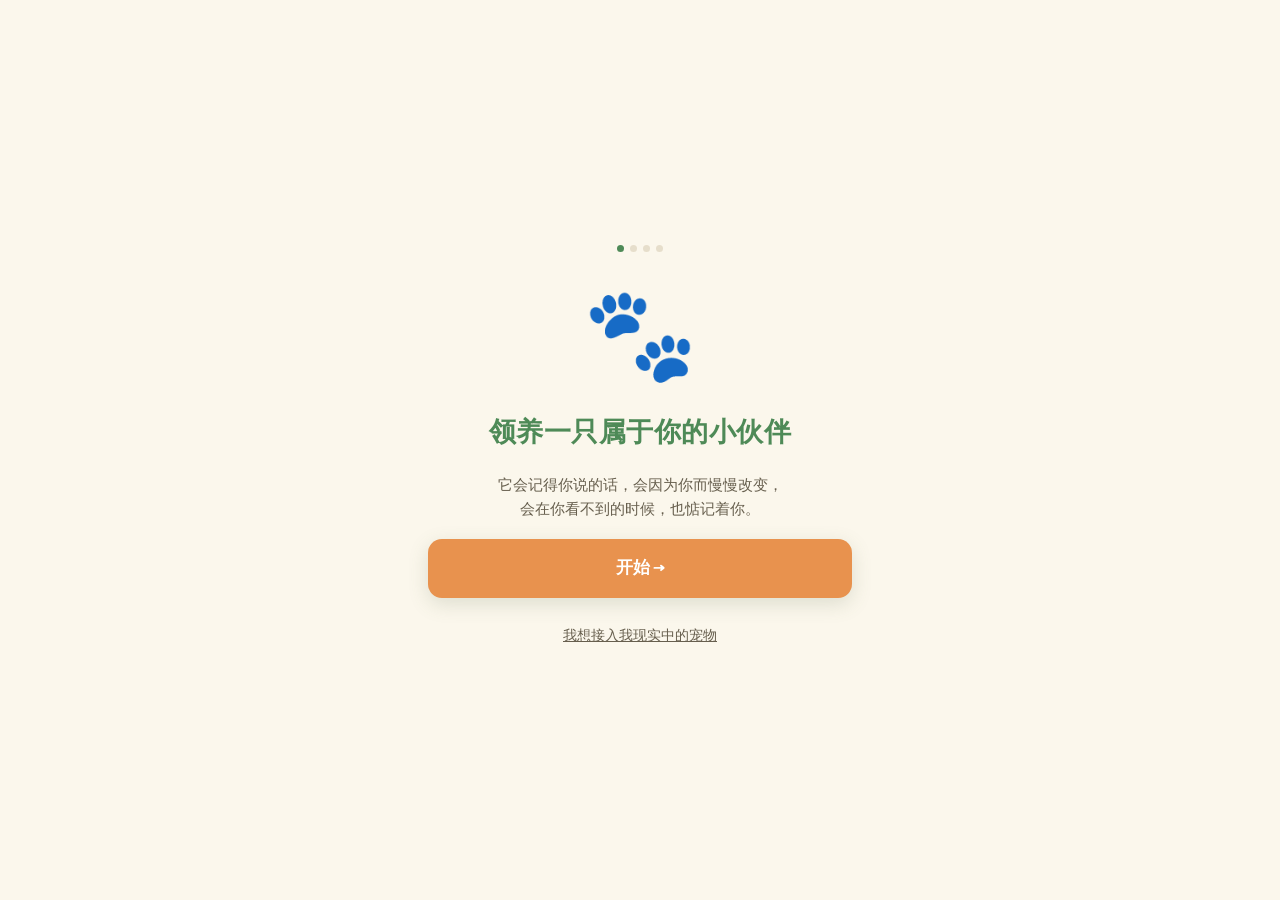
==== index.html @ 324a092a "Deploy 豆豆 PetPal PWA" ====
<!DOCTYPE html>
<html lang="zh-CN">
<head>
  <meta charset="UTF-8" />
  <meta name="viewport" content="width=device-width, initial-scale=1.0, maximum-scale=1.0, user-scalable=no, viewport-fit=cover" />
  <meta name="theme-color" content="#f5b7c4" />
  <meta name="apple-mobile-web-app-capable" content="yes" />
  <meta name="apple-mobile-web-app-status-bar-style" content="default" />
  <meta name="apple-mobile-web-app-title" content="豆豆" />
  <link rel="manifest" href="manifest.webmanifest" />
  <link rel="preconnect" href="https://fonts.googleapis.com" />
  <link rel="preconnect" href="https://fonts.gstatic.com" crossorigin />
  <link href="https://fonts.googleapis.com/css2?family=Baloo+2:wght@500;600;700&family=Hanken+Grotesk:wght@400;500;600&display=swap" rel="stylesheet" />
  <link rel="stylesheet" href="styles.css" />
  <title>豆豆 · 你的小伙伴</title>
</head>
<body>
  <div id="app">
    <!-- screens are injected by ui.js -->
    <div id="screen-root"></div>
    <!-- proactive message toast -->
    <div id="toast-layer"></div>
  </div>

  <!-- load order matters: store -> systems -> conversation/proactive/events -> ui -> app -->
  <script src="js/store.js"></script>
  <script src="js/memory.js"></script>
  <script src="js/persona.js"></script>
  <script src="js/avatar.js"></script>
  <script src="js/parallax.js"></script>
  <script src="js/weather.js"></script>
  <script src="js/emotion.js"></script>
  <script src="js/speech.js"></script>
  <script src="js/dreams.js"></script>
  <script src="js/conversation.js"></script>
  <script src="js/events.js"></script>
  <script src="js/proactive.js"></script>
  <script src="js/ui.js"></script>
  <script src="js/app.js"></script>
</body>
</html>
---- styles.css ----
/* ============================================================
   豆豆 PetPal — styles
   Design language: ghibli-design (generated via hue skill).
   Tokens below derive from design-model.yaml — keep in sync.
   ============================================================ */
:root {
  /* canvas / surfaces (warm paper-green neutrals) */
  --bg: #FBF7EC;
  --bg-soft: #F3EEDE;
  --card: #FFFDF7;
  --ink: #3F4A36;        /* deep moss ink (text1) */
  --ink-soft: #675f4e;   /* text2 */
  --ink-faint: #8A8470;  /* text3 */
  /* accents */
  --pink: #97C98A;             /* legacy alias -> meadow light */
  --pink-deep: #4E8A57;        /* legacy alias -> meadow deep (interactive) */
  --ghibli-green: #6FAE74;     /* primary accent */
  --ghibli-green-deep: #4E8A57;
  --ghibli-sky: #5AABE2;
  --point: #E8924E;            /* sunset-orange point accent */
  --ghibli-cream: #FDF0E2;
  --accent: #E8924E;
  /* bubbles */
  --bubble-pet: #F3EEDE;
  --bubble-user: #DCEDD3;
  --line: #E6DECB;
  --ok: #5FA56A;
  --shadow: 0 6px 20px rgba(90, 110, 80, 0.18);
  /* radii (round, storybook) */
  --r-control: 14px;
  --r-component: 18px;
  --r-bubble: 20px;
  --radius: 18px;
  --safe-top: env(safe-area-inset-top, 0px);
  --safe-bottom: env(safe-area-inset-bottom, 0px);
  /* fonts */
  --font-display: "Baloo 2", "PingFang SC", "Hiragino Sans GB", sans-serif;
  --font-body: "Hanken Grotesk", -apple-system, BlinkMacSystemFont, "PingFang SC", "Hiragino Sans GB", "Microsoft YaHei", sans-serif;
}

* { box-sizing: border-box; -webkit-tap-highlight-color: transparent; }
html, body {
  margin: 0; padding: 0; height: 100%;
  font-family: var(--font-body);
  background: var(--bg); color: var(--ink);
  overscroll-behavior: none;
}
#app { height: 100dvh; display: flex; flex-direction: column; max-width: 480px; margin: 0 auto; position: relative; overflow: hidden; }
#screen-root { flex: 1; display: flex; flex-direction: column; min-height: 0; }
button { font-family: inherit; cursor: pointer; border: none; }
input, textarea { font-family: inherit; }

/* ---------- generic screen ---------- */
.screen { flex: 1; display: flex; flex-direction: column; min-height: 0; padding-top: var(--safe-top); }
.fade-in { animation: fadeIn .35s ease; }
@keyframes fadeIn { from { opacity: 0; transform: translateY(8px);} to {opacity:1; transform:none;} }

/* ---------- onboarding ---------- */
.ob { flex:1; display:flex; flex-direction:column; justify-content:center; padding: 28px; text-align:center; gap: 18px; }
.ob h1 { font-family: var(--font-display); font-size: 27px; margin: 0; letter-spacing: 0.5px; color: var(--ghibli-green-deep); }
.ob p.sub { color: var(--ink-soft); margin: 0; line-height: 1.6; font-size: 15px; }
.ob .big-pet { font-size: 92px; animation: breathe 3.5s ease-in-out infinite; }
@keyframes breathe { 0%,100%{transform:scale(1);} 50%{transform:scale(1.06);} }
.ob .choices { display:flex; flex-direction: column; gap: 12px; margin-top: 6px; }
.ob .choice {
  background: var(--card); border: 2px solid var(--line); border-radius: var(--radius);
  padding: 16px; font-size: 16px; color: var(--ink); transition: .15s; text-align:left;
  display:flex; align-items:center; gap: 12px;
}
.ob .choice .emoji { font-size: 28px; }
.ob .choice.selected { border-color: var(--pink-deep); background: var(--bubble-user); }
.ob .species-row { display:flex; gap:12px; justify-content:center; }
.ob .species { font-size:48px; padding:10px 16px; border-radius:18px; border:2px solid var(--line); background:var(--card); transition:.15s; line-height:0;}
.ob .species .petsvg { width:64px; height:64px; }
.ob .species.selected { border-color: var(--pink-deep); background: var(--bubble-user); transform: scale(1.05); }
.ob input[type=text] {
  width:100%; padding:15px 16px; border-radius:16px; border:2px solid var(--line);
  font-size:17px; text-align:center; outline:none; background:var(--card); color:var(--ink);
}
.ob input[type=text]:focus { border-color: var(--pink-deep); }
.btn-primary {
  background: var(--point); color:#fff; padding:16px; border-radius:var(--r-control); font-size:17px;
  font-family: var(--font-display); font-weight:600; box-shadow: var(--shadow); transition:.15s;
}
.btn-primary:active { transform: scale(.97); }
.btn-primary:disabled { opacity:.45; box-shadow:none; }
.btn-ghost { background:transparent; color:var(--ink-soft); padding:10px; font-size:14px; text-decoration:underline; }
.ob-step-dots { display:flex; gap:6px; justify-content:center; margin-bottom:4px;}
.ob-step-dots span { width:7px; height:7px; border-radius:50%; background:var(--line);}
.ob-step-dots span.on { background: var(--pink-deep); }
.upload-label {
  display:inline-flex; align-items:center; gap:8px; padding:12px 18px; border-radius:14px;
  background:var(--bg-soft); border:1px dashed var(--pink-deep); color:var(--pink-deep); font-size:14px;
}
.upload-preview { width:96px;height:96px;border-radius:50%;object-fit:cover;margin:0 auto;border:3px solid var(--pink);}

/* ---------- home : full-screen environment (Talking-Tom style) ---------- */
.home.full { flex:1; position:relative; min-height:0; overflow:hidden; background:var(--ghibli-sky); }

/* the scene fills the whole screen */
.scene-wrap { position:absolute; inset:0; }
.scene-bg { position:absolute; inset:0; width:100%; height:100%; }
.scene-pet { position:absolute; left:50%; bottom:21%; transform:translate(calc(-50% + var(--plx-x,0px)), var(--plx-y,0px)); width:230px; height:230px; cursor:pointer; z-index:2; }
.scene-pet .petsvg { width:220px; height:220px; filter:drop-shadow(0 8px 10px rgba(60,70,50,.18)); }
.scene-fx { position:absolute; inset:0; pointer-events:none; z-index:3; }
.scene-fx .fx-svg { position:absolute; left:50%; bottom:24%; transform:translateX(-50%); width:220px; height:220px; }

/* the chick wanders the meadow (req #3) — kept in the mid band, clear of the
   bottom action buttons, and above them in z-order so taps always land */
.scene-chick { position:absolute; bottom:34%; left:20%; width:60px; height:60px; cursor:pointer; z-index:7;
  transform: translate(var(--plx-x,0px), var(--plx-y,0px));
  animation: chickWander 12s ease-in-out infinite; }
@keyframes chickWander {
  0%   { left:16%; bottom:33%; }
  20%  { left:60%; bottom:30%; }
  40%  { left:72%; bottom:36%; }
  55%  { left:50%; bottom:31%; }
  75%  { left:24%; bottom:37%; }
  100% { left:16%; bottom:33%; }
}
.chick-svg { width:100%; height:100%; filter:drop-shadow(0 4px 4px rgba(60,70,50,.2)); }
.chick-hop { animation: chickBob 0.9s ease-in-out infinite; transform-origin:center bottom; }
@keyframes chickBob { 0%,100%{transform:translateY(0) rotate(-2deg);} 50%{transform:translateY(-5px) rotate(2deg);} }
.scene-chick.tapped .chick-hop { animation: chickJump .4s ease; }
@keyframes chickJump { 0%{transform:translateY(0) scale(1);} 40%{transform:translateY(-22px) scale(1.12);} 100%{transform:translateY(0) scale(1);} }
.chick-float { position:absolute; left:50%; top:-6px; transform:translateX(-50%); font-size:20px; color:#e89a3c;
  font-weight:700; pointer-events:none; animation: floatUp .9s ease-out forwards; text-shadow:0 1px 2px #fff; }

/* floating top bar */
.float-top { position:absolute; top:calc(10px + var(--safe-top)); left:14px; right:64px; z-index:5; }
.float-top .ft-name { font-family: var(--font-display); font-weight: 700; font-size: 21px; color: #3f4a36; text-shadow: 0 1px 4px rgba(255,255,255,.8); }
.float-top .ft-tags { display:flex; gap:6px; margin-top:5px; flex-wrap:wrap; }
.float-top .mood-tag { font-size:12px; color:#5a5340; background:rgba(255,253,247,.85); padding:4px 11px; border-radius:18px; box-shadow:var(--shadow); backdrop-filter:blur(4px); }
.float-top .mood-tag.light { background:rgba(255,253,247,.6); }
.dev-btn.float { position:absolute; top:calc(10px + var(--safe-top)); right:10px; z-index:6; background:rgba(80,90,70,.35); color:#fff; font-size:10px; padding:5px 9px; border-radius:12px; }

/* chick energy meter (req #3) */
.chick-meter { position:absolute; top:calc(64px + var(--safe-top)); right:12px; z-index:5; display:flex; align-items:center; gap:6px;
  background:rgba(255,253,247,.82); padding:6px 10px; border-radius:18px; box-shadow:var(--shadow); backdrop-filter:blur(4px); }
.chick-meter .cm-ico { font-size:18px; }
.chick-meter .cm-bar { width:60px; height:8px; background:#e6e0cd; border-radius:5px; overflow:hidden; }
.chick-meter .cm-fill { height:100%; background:linear-gradient(90deg,#ffe08a,#f5b342); border-radius:5px; transition:width .25s; }
.chick-meter .cm-hint { font-size:10px; color:var(--ink-soft); max-width:74px; }

/* floating speech bubble over the pet */
.float-says { position:absolute; left:50%; bottom:calc(21% + 232px); transform:translateX(-50%); z-index:4;
  background:rgba(255,253,247,.95); border-radius:18px; padding:11px 16px; max-width:80%; text-align:center;
  font-size:15px; line-height:1.5; box-shadow:var(--shadow); }
.float-says::after { content:''; position:absolute; bottom:-9px; left:50%; transform:translateX(-50%);
  border:9px solid transparent; border-top-color:rgba(255,253,247,.95); border-bottom:0; }

.change-banner.float { position:absolute; left:50%; top:calc(58px + var(--safe-top)); transform:translateX(-50%); z-index:5;
  background:linear-gradient(90deg,#fff3d6,#e9f5dd); border:1px solid var(--accent); color:#7a6a3a; font-size:13px;
  padding:8px 14px; border-radius:14px; box-shadow:var(--shadow); max-width:84%; text-align:center; }

/* floating action buttons */
.float-actions { position:absolute; left:0; right:0; bottom:calc(56px + var(--safe-bottom)); z-index:5;
  display:flex; gap:10px; padding:0 14px; justify-content:center; }
.action-btn {
  flex:1; max-width:84px; background:rgba(255,253,247,.92); border-radius:18px; padding:9px 6px; display:flex; flex-direction:column;
  align-items:center; gap:2px; box-shadow:var(--shadow); transition:.12s; font-size:12px; color:var(--ink-soft); position:relative; backdrop-filter:blur(4px);
}
.action-btn .ico { font-size:24px; }
.action-btn:active { transform: scale(.93); background: var(--bubble-user); }
.action-btn.resting { opacity:.72; }
.action-btn .act-left { font-size:10px; color:#5a8a4a; background:#dcecd0; border-radius:8px; padding:0 6px; }
.action-btn .rest-timer { font-size:10px; color:#a06a2a; background:#fce8c8; border-radius:8px; padding:0 6px; font-variant-numeric:tabular-nums; }

/* pet idle/emotion animation on the body container */
.emo-happy .petsvg, .emo-happy .twin-photo { animation: bounce .8s ease-in-out infinite; }
@keyframes bounce { 0%,100%{transform:translateY(0);} 50%{transform:translateY(-10px);} }
.emo-excited .petsvg { animation: wiggle .5s ease-in-out infinite; }
@keyframes wiggle { 0%,100%{transform:rotate(-4deg);} 50%{transform:rotate(4deg);} }
.emo-sad .petsvg, .emo-sad .twin-photo { animation: droop 4s ease-in-out infinite; }
@keyframes droop { 0%,100%{transform:translateY(0);} 50%{transform:translateY(4px) scale(.98);} }
.emo-sleepy .petsvg, .emo-sleepy .twin-photo { animation: sway 4s ease-in-out infinite; opacity:.9;}
@keyframes sway { 0%,100%{transform:rotate(-3deg);} 50%{transform:rotate(3deg);} }
.emo-calm { animation: breathe 4s ease-in-out infinite; }

/* parametric SVG pet (generic) */
.petsvg { display:block; }
.avatar-mini .petsvg { vertical-align:middle; }
.big-pet .petsvg { width:150px; height:150px; }

/* digital-twin photo wrapper */
.twin-wrap { position:relative; display:inline-flex; align-items:center; justify-content:center; }
.twin-wrap .twin-photo { width:170px;height:170px;border-radius:50%;object-fit:cover;
  border:6px solid #fffdf7; box-shadow:0 0 0 6px var(--ring,#f2b6c0), var(--shadow); transition:box-shadow .6s; }
.twin-fx { position:absolute; inset:0; pointer-events:none; }
.twin-fx-emoji { position:absolute; top:-6px; right:8px; font-size:30px; animation: floatUp 2.2s ease-in-out infinite; }

/* pet on panels (req: pet present on all screens) */
.panel-pet { display:flex; flex-direction:column; align-items:center; gap:6px; margin-bottom:6px; }
.panel-pet.big { margin-bottom:2px; }
.panel-pet .petsvg { width:96px; height:96px; }
.panel-pet.big .petsvg { width:120px; height:120px; }
.panel-pet-img { width:90px; height:90px; border-radius:50%; object-fit:cover; border:4px solid #fffdf7; box-shadow:var(--shadow); }
.panel-pet-says { font-size:13px; color:var(--ink-soft); background:var(--card); padding:7px 14px; border-radius:14px; box-shadow:var(--shadow); }

.tabbar { position:absolute; left:0; right:0; bottom:0; display:flex; border-top:1px solid var(--line); background:rgba(255,253,247,.95); padding-bottom: var(--safe-bottom); z-index:6; backdrop-filter:blur(6px); }
.tabbar button { flex:1; background:none; padding:9px 0 7px; font-size:11px; color:var(--ink-soft); display:flex; flex-direction:column; align-items:center; gap:3px;}
.tabbar button .ico { font-size:21px; }
.tabbar button.active { color:var(--ghibli-green); font-weight:600; }

/* floating reaction */
.float-react { position:absolute; left:50%; bottom:30%; font-size:34px; pointer-events:none; z-index:4; animation: floatUp 1s ease-out forwards; }
@keyframes floatUp { from{opacity:1; transform:translate(-50%,0) scale(.6);} to{opacity:0; transform:translate(-50%,-70px) scale(1.3);} }

/* ---------- chat ---------- */
.chat { flex:1; display:flex; flex-direction:column; min-height:0; background:var(--bg); }
.chat-head { padding: 12px 16px; display:flex; align-items:center; gap:10px; border-bottom:1px solid var(--line); background:var(--card);}
.chat-head .back { font-size:22px; background:none; color:var(--ink); padding:0 4px;}
.chat-head .avatar-mini { font-size:26px; }
.chat-head .info { display:flex; flex-direction:column; }
.chat-head .info .nm { font-weight:600; font-size:15px;}
.chat-head .info .st { font-size:12px; color:var(--ink-soft);}
.chat-log { flex:1; overflow-y:auto; padding:16px; display:flex; flex-direction:column; gap:12px; -webkit-overflow-scrolling:touch;}
.msg { max-width:78%; padding:11px 15px; border-radius:18px; font-size:15px; line-height:1.5; word-break:break-word; animation: popIn .25s ease;}
@keyframes popIn { from{opacity:0; transform:scale(.9) translateY(6px);} to{opacity:1; transform:none;} }
.msg.pet { background:var(--bubble-pet); align-self:flex-start; border-bottom-left-radius:5px; }
.msg.user { background:var(--bubble-user); align-self:flex-end; border-bottom-right-radius:5px; }
.msg.sys { align-self:center; background:transparent; color:var(--ink-soft); font-size:12.5px; text-align:center; max-width:90%; padding:4px;}
.msg.dream { background:linear-gradient(135deg,#e8d5f0,#d5e0f0); align-self:flex-start; border-bottom-left-radius:5px; font-style:italic;}
.msg.event { align-self:center; background:var(--card); box-shadow:var(--shadow); max-width:90%; text-align:center; border-radius:16px; padding:14px;}
.msg.event .ev-choices { display:flex; flex-direction:column; gap:8px; margin-top:12px;}
.msg.event .ev-choices button { background:var(--bg-soft); border:1px solid var(--line); border-radius:12px; padding:11px; font-size:14px; color:var(--ink); transition:.12s;}
.msg.event .ev-choices button:active { background:var(--bubble-user);}
.typing { align-self:flex-start; background:var(--bubble-pet); padding:13px 16px; border-radius:18px; border-bottom-left-radius:5px;}
.typing span { display:inline-block; width:7px;height:7px;border-radius:50%;background:var(--pink-deep);margin:0 2px; animation: typd 1.2s infinite;}
.typing span:nth-child(2){animation-delay:.2s;} .typing span:nth-child(3){animation-delay:.4s;}
@keyframes typd { 0%,60%,100%{transform:translateY(0);opacity:.4;} 30%{transform:translateY(-5px);opacity:1;} }
.chat-input { display:flex; gap:8px; padding:10px 12px; padding-bottom: calc(10px + var(--safe-bottom)); border-top:1px solid var(--line); background:var(--card);}
.chat-input input { flex:1; padding:12px 16px; border-radius:22px; border:1.5px solid var(--line); font-size:15px; outline:none; background:var(--bg-soft);}
.chat-input input:focus { border-color:var(--pink-deep);}
.chat-input button { background:var(--pink-deep); color:#fff; width:46px;height:46px;border-radius:50%; font-size:20px; flex:none; transition:.12s;}
.chat-input button:active { transform:scale(.9);}

/* ---------- sleep / dream overlay ---------- */
.sleep-overlay { position:absolute; inset:0; background:linear-gradient(180deg,#2c2540,#3d2f4f); color:#fff;
  display:flex; flex-direction:column; align-items:center; justify-content:center; gap:18px; z-index:50; padding:30px; text-align:center;}
.sleep-overlay .moon { font-size:70px; animation: breathe 4s ease-in-out infinite;}
.sleep-overlay .zzz { font-size:15px; opacity:.8; line-height:1.7;}
.sleep-overlay .stars span { position:absolute; color:#fff; opacity:.6; animation: tw 2s ease-in-out infinite;}
@keyframes tw { 0%,100%{opacity:.2;} 50%{opacity:.9;} }
.sleep-log { font-size:13px; opacity:.7; min-height:20px; }

/* ---------- memory / profile panels ---------- */
.panel { flex:1; overflow-y:auto; padding:18px; background:var(--bg);}
.panel h2 { font-family: var(--font-display); font-size:20px; margin:6px 0 14px; color: var(--ghibli-green-deep);}
.mem-card { background:var(--card); border-radius:14px; padding:13px 15px; margin-bottom:10px; box-shadow:var(--shadow); border-left:4px solid var(--pink);}
.mem-card.milestone { border-left-color:var(--accent); }
.mem-card .mc-top { display:flex; justify-content:space-between; font-size:11px; color:var(--ink-soft); margin-bottom:5px;}
.mem-card .mc-body { font-size:14px; line-height:1.5;}
.mem-card .mc-tier { font-size:10px; padding:2px 8px; border-radius:10px; background:var(--bg-soft);}
.tier-long{color:#c08a2a;} .tier-mid{color:#7a9ac0;} .tier-short{color:#aaa;}
.bond-bar-wrap { background:var(--card); border-radius:16px; padding:16px; box-shadow:var(--shadow); margin-bottom:14px;}
.bond-bar-bg { height:10px; background:var(--bg-soft); border-radius:6px; overflow:hidden; margin-top:8px;}
.bond-bar-fill { height:100%; background:linear-gradient(90deg,var(--ghibli-green),var(--ghibli-green-deep)); border-radius:6px; transition:width .6s;}
.persona-trait { margin-bottom:12px;}
.persona-trait .pt-label { display:flex; justify-content:space-between; font-size:13px; margin-bottom:4px;}
.pt-bar-bg { height:7px; background:var(--bg-soft); border-radius:5px; overflow:hidden;}
.pt-bar-fill { height:100%; background:var(--ok); border-radius:5px;}
.drift-note { font-size:12px; color:var(--ink-soft); background:var(--bg-soft); padding:10px 12px; border-radius:12px; margin-top:6px; line-height:1.5;}
.empty-note { text-align:center; color:var(--ink-soft); font-size:14px; padding:40px 20px; line-height:1.7;}

/* ---------- toast (proactive) ---------- */
#toast-layer { position:absolute; top:0; left:0; right:0; z-index:100; pointer-events:none; padding-top: var(--safe-top);}
.toast { background:var(--card); margin:10px 14px 0; border-radius:16px; padding:13px 16px; box-shadow:0 8px 30px rgba(0,0,0,.18);
  display:flex; gap:11px; align-items:center; pointer-events:auto; animation: toastIn .4s ease; cursor:pointer;}
@keyframes toastIn { from{opacity:0; transform:translateY(-20px);} to{opacity:1; transform:none;} }
.toast .t-ico { font-size:30px; flex:none;}
.toast .t-body .t-title { font-size:13px; font-weight:600; color:var(--pink-deep);}
.toast .t-body .t-text { font-size:14px; line-height:1.4; margin-top:2px;}

/* ---------- dev panel ---------- */
.dev-btn { position:absolute; top:calc(6px + var(--safe-top)); right:8px; z-index:80; background:rgba(0,0,0,.12); color:#fff;
  font-size:10px; padding:4px 8px; border-radius:10px; }
.dev-sheet { position:absolute; inset:auto 0 0 0; background:var(--card); z-index:90; border-radius:20px 20px 0 0;
  padding:18px; box-shadow:0 -6px 30px rgba(0,0,0,.2); padding-bottom: calc(18px + var(--safe-bottom)); }
.dev-sheet h3 { margin:0 0 6px; font-size:15px;}
.dev-sheet p { font-size:12px; color:var(--ink-soft); margin:0 0 12px; line-height:1.5;}
.dev-sheet .dev-row { display:flex; gap:8px; flex-wrap:wrap;}
.dev-sheet button { background:var(--bg-soft); border:1px solid var(--line); border-radius:10px; padding:9px 12px; font-size:13px; color:var(--ink);}
.dev-sheet button.danger { color:#c0392b; border-color:#f0c0c0;}
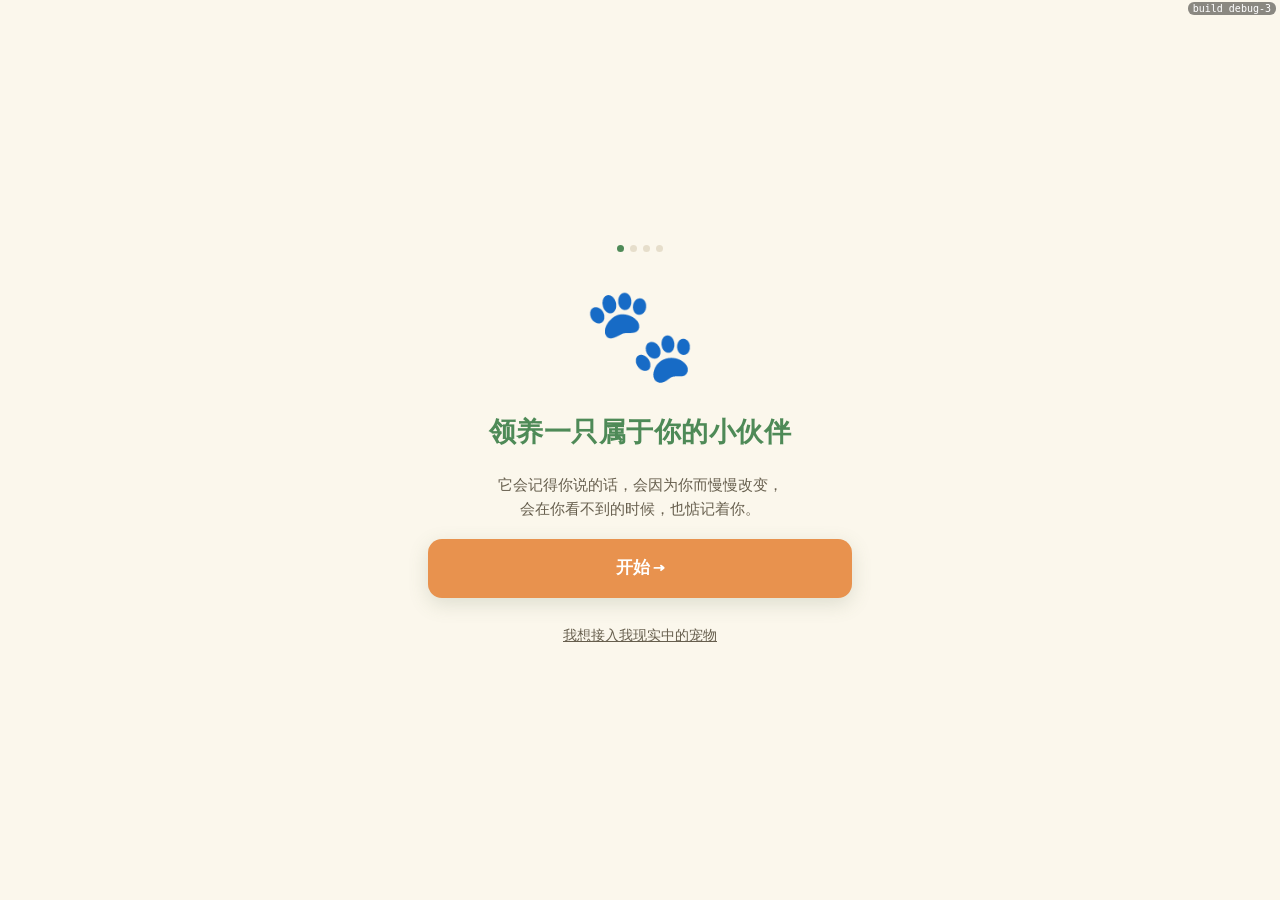
==== commit 156b367a: "Deploy 豆豆 PetPal PWA" ====
--- a/index.html
+++ b/index.html
@@ -22,6 +22,39 @@
     <div id="toast-layer"></div>
   </div>
 
+  <!-- TEMP DEBUG: surface any uncaught error on-screen (remove after diagnosing) -->
+  <script>
+    (function () {
+      var BUILD = 'debug-3';
+      function show(label, msg) {
+        var full = '[' + label + '] ' + msg;
+        var box = document.getElementById('__errbox');
+        if (!box) {
+          box = document.createElement('div');
+          box.id = '__errbox';
+          box.style.cssText = 'position:fixed;left:0;right:0;bottom:0;z-index:99999;max-height:60%;overflow:auto;background:#b00020;color:#fff;font:12px/1.4 monospace;padding:10px;white-space:pre-wrap;word-break:break-word';
+          document.body.appendChild(box);
+        }
+        box.textContent += full + '\n\n';
+        try { alert('PetPal ' + BUILD + ' 报错:\n' + full); } catch (e) {}
+      }
+      window.addEventListener('error', function (e) {
+        show('ERROR', (e.message || e.error) + '\n@ ' + (e.filename || '') + ':' + (e.lineno || '') + ':' + (e.colno || '') + (e.error && e.error.stack ? '\n' + e.error.stack : ''));
+      });
+      window.addEventListener('unhandledrejection', function (e) {
+        var r = e.reason;
+        show('PROMISE', (r && r.message ? r.message : r) + (r && r.stack ? '\n' + r.stack : ''));
+      });
+      // 屏幕角落印一个版本号,确认加载的是新版而非缓存
+      window.addEventListener('DOMContentLoaded', function () {
+        var v = document.createElement('div');
+        v.textContent = 'build ' + BUILD;
+        v.style.cssText = 'position:fixed;top:2px;right:4px;z-index:99999;font:10px monospace;color:#fff;background:rgba(0,0,0,.45);padding:1px 5px;border-radius:6px;pointer-events:none';
+        document.body.appendChild(v);
+      });
+    })();
+  </script>
+
   <!-- load order matters: store -> systems -> conversation/proactive/events -> ui -> app -->
   <script src="js/store.js"></script>
   <script src="js/memory.js"></script>
